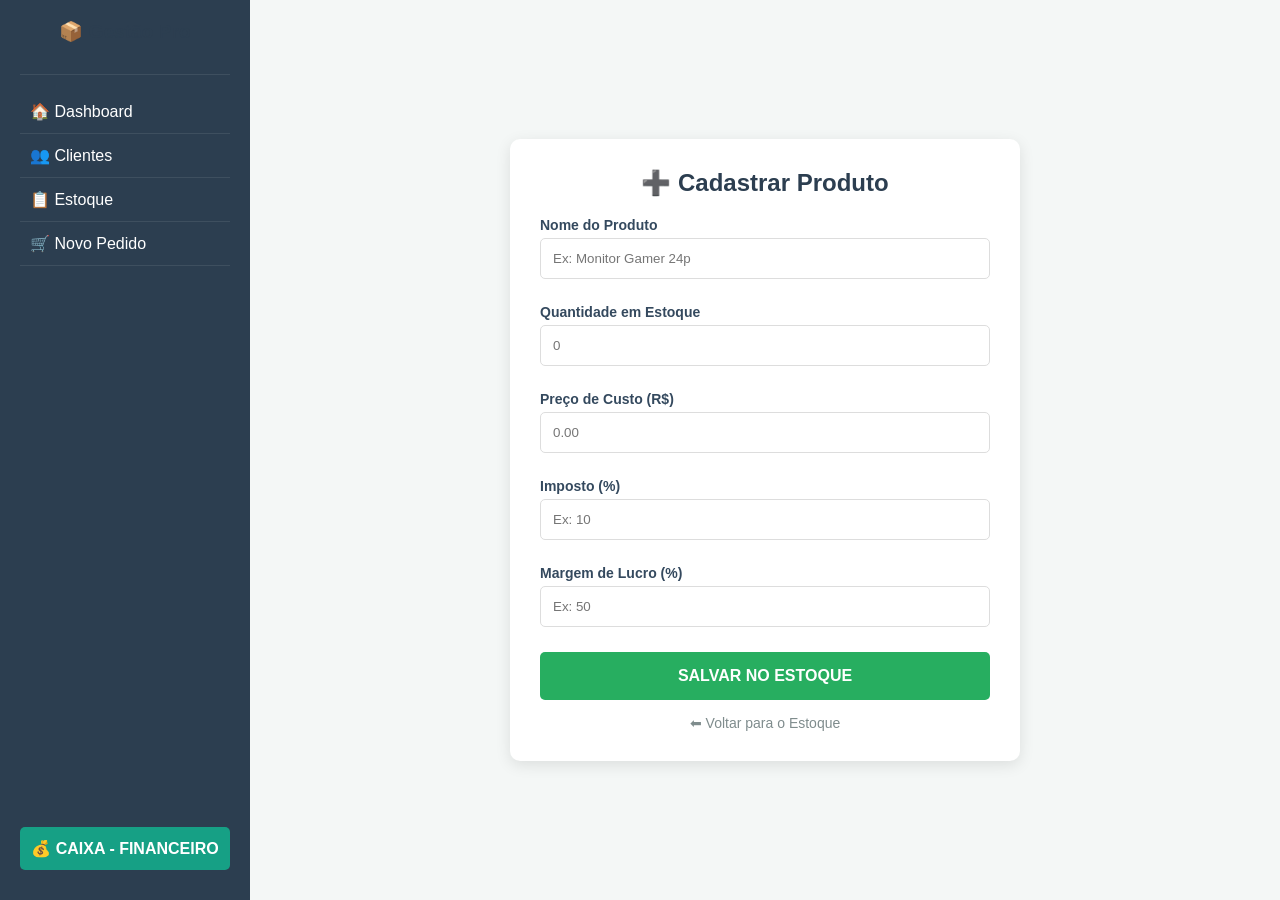
==== SistemaGestaoAPI/wwwroot/cadastro.html @ ae63727e "PRIMEIRO" ====
<!DOCTYPE html>
<html lang="pt-br">
<head>
    <meta charset="UTF-8">
    <title>Novo Produto - Gestão Pro</title>
    <style>
        body { font-family: 'Segoe UI', sans-serif; margin: 0; display: flex; background: #f4f7f6; }
        
        /* Sidebar Atualizada com Flexbox */
        .sidebar { 
            width: 250px; 
            height: 100vh; 
            background: #2c3e50; 
            color: white; 
            padding: 20px; 
            position: fixed; 
            display: flex; 
            flex-direction: column; 
            box-sizing: border-box; 
            z-index: 100;
        }
        .sidebar h2 { text-align: center; font-size: 1.2rem; }
        .sidebar hr { border: 0; border-top: 1px solid #3e4f5f; margin: 15px 0; }
        .sidebar a { color: white; text-decoration: none; display: block; padding: 12px 10px; border-bottom: 1px solid #3e4f5f; transition: 0.3s; }
        .sidebar a:hover { background: #34495e; padding-left: 15px; }

        /* Botão do final */
        .botao-final { 
            margin-top: auto; 
            background: #16a085; 
            color: white; 
            border-radius: 5px; 
            border-bottom: none !important; 
            margin-bottom: 10px;
            font-weight: bold;
            text-align: center;
        }

        /* Área de Conteúdo Centralizada */
        .content { 
            margin-left: 250px; 
            padding: 30px; 
            width: calc(100% - 250px); 
            display: flex; 
            justify-content: center; 
            align-items: center;
            min-height: 100vh;
            box-sizing: border-box;
        }

        .card { 
            background: white; 
            padding: 30px; 
            border-radius: 10px; 
            box-shadow: 0 4px 15px rgba(0,0,0,0.1); 
            width: 100%; 
            max-width: 450px; 
        }

        h2 { color: #2c3e50; margin-top: 0; text-align: center; }
        label { display: block; margin-top: 10px; font-weight: bold; color: #34495e; font-size: 14px; }
        input { width: 100%; padding: 12px; margin: 5px 0 15px 0; border: 1px solid #ddd; border-radius: 5px; box-sizing: border-box; }
        
        button { 
            width: 100%; 
            padding: 15px; 
            background: #27ae60; 
            color: white; 
            border: none; 
            border-radius: 5px; 
            cursor: pointer; 
            font-size: 16px; 
            font-weight: bold; 
            transition: 0.3s;
            margin-top: 10px;
        }
        button:hover { background: #219150; }
        
        .voltar { display: block; text-align: center; margin-top: 15px; color: #7f8c8d; text-decoration: none; font-size: 14px; }
        .voltar:hover { text-decoration: underline; }
    </style>
</head>
<body>

<div class="sidebar">
    <h2>📦 Gestão Pro</h2>
    <hr>
    <a href="dashboard.html">🏠 Dashboard</a>
    <a href="clientes.html">👥 Clientes</a>
    <a href="estoque.html">📋 Estoque</a>
    <a href="pedido.html">🛒 Novo Pedido</a>
    
     
    
    <a href="financeiro.html" class="botao-final">💰 CAIXA - FINANCEIRO</a> 
</div>

<div class="content">
    <div class="card">
        <h2>➕ Cadastrar Produto</h2>
        
        <label>Nome do Produto</label>
        <input type="text" id="nome" placeholder="Ex: Monitor Gamer 24p">
        
        <label>Quantidade em Estoque</label>
        <input type="number" id="estoque" placeholder="0">
        
        <label>Preço de Custo (R$)</label>
        <input type="number" id="custo" step="0.01" placeholder="0.00">
        
        <label>Imposto (%)</label>
        <input type="number" id="imposto" step="0.1" placeholder="Ex: 10">
        
        <label>Margem de Lucro (%)</label>
        <input type="number" id="margem" step="0.1" placeholder="Ex: 50">
        
        <button onclick="enviarParaApi()">SALVAR NO ESTOQUE</button>
        <a href="estoque.html" class="voltar">⬅ Voltar para o Estoque</a>
    </div>
</div>

<script>
    async function enviarParaApi() {
        // Validação simples
        const nome = document.getElementById('nome').value;
        if(!nome) return alert("Por favor, digite o nome do produto.");

        const produto = {
            nome: nome,
            lote: "LOTE-" + Math.floor(Math.random() * 9000),
            validade: "2030-12-31T00:00:00",
            quantidadeEstoque: parseInt(document.getElementById('estoque').value) || 0,
            precoCusto: parseFloat(document.getElementById('custo').value) || 0,
            percentualImposto: parseFloat(document.getElementById('imposto').value) || 0,
            margemLucro: parseFloat(document.getElementById('margem').value) || 0
        };

        try {
            const response = await fetch('/api/Produtos', {
                method: 'POST',
                headers: { 'Content-Type': 'application/json' },
                body: JSON.stringify(produto)
            });

            if (response.ok) {
                alert("✅ Produto cadastrado com sucesso!");
                window.location.href = "estoque.html"; 
            } else {
                alert("❌ Erro ao cadastrar. Verifique se o servidor está rodando.");
            }
        } catch (error) {
            alert("❌ Erro de conexão com a API.");
        }
    }
</script>

</body>
</html>
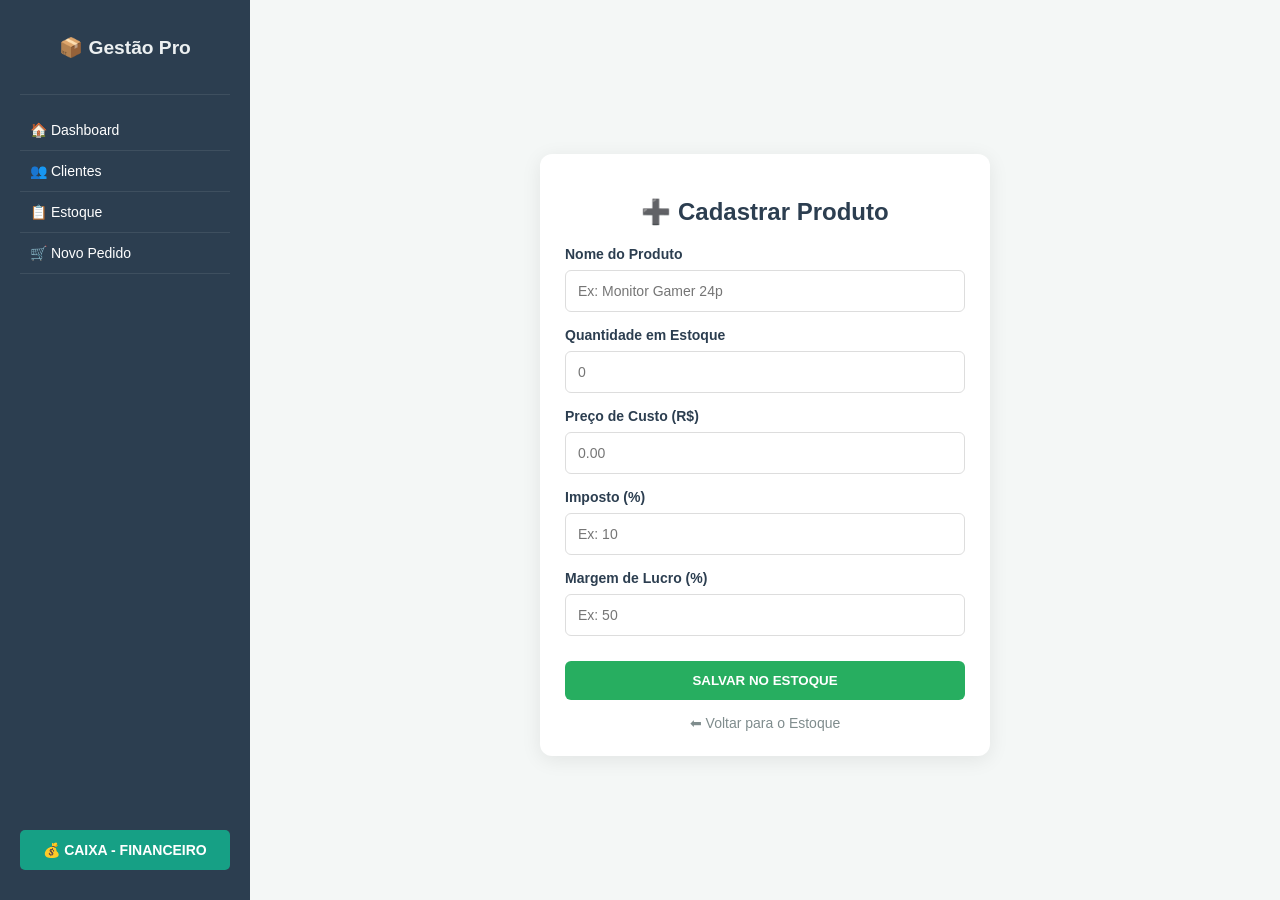
==== commit 0d201708: "MUDANÇAS VISUAIS CSS" ====
--- a/SistemaGestaoAPI/wwwroot/cadastro.html
+++ b/SistemaGestaoAPI/wwwroot/cadastro.html
@@ -3,82 +3,7 @@
 <head>
     <meta charset="UTF-8">
     <title>Novo Produto - Gestão Pro</title>
-    <style>
-        body { font-family: 'Segoe UI', sans-serif; margin: 0; display: flex; background: #f4f7f6; }
-        
-        /* Sidebar Atualizada com Flexbox */
-        .sidebar { 
-            width: 250px; 
-            height: 100vh; 
-            background: #2c3e50; 
-            color: white; 
-            padding: 20px; 
-            position: fixed; 
-            display: flex; 
-            flex-direction: column; 
-            box-sizing: border-box; 
-            z-index: 100;
-        }
-        .sidebar h2 { text-align: center; font-size: 1.2rem; }
-        .sidebar hr { border: 0; border-top: 1px solid #3e4f5f; margin: 15px 0; }
-        .sidebar a { color: white; text-decoration: none; display: block; padding: 12px 10px; border-bottom: 1px solid #3e4f5f; transition: 0.3s; }
-        .sidebar a:hover { background: #34495e; padding-left: 15px; }
-
-        /* Botão do final */
-        .botao-final { 
-            margin-top: auto; 
-            background: #16a085; 
-            color: white; 
-            border-radius: 5px; 
-            border-bottom: none !important; 
-            margin-bottom: 10px;
-            font-weight: bold;
-            text-align: center;
-        }
-
-        /* Área de Conteúdo Centralizada */
-        .content { 
-            margin-left: 250px; 
-            padding: 30px; 
-            width: calc(100% - 250px); 
-            display: flex; 
-            justify-content: center; 
-            align-items: center;
-            min-height: 100vh;
-            box-sizing: border-box;
-        }
-
-        .card { 
-            background: white; 
-            padding: 30px; 
-            border-radius: 10px; 
-            box-shadow: 0 4px 15px rgba(0,0,0,0.1); 
-            width: 100%; 
-            max-width: 450px; 
-        }
-
-        h2 { color: #2c3e50; margin-top: 0; text-align: center; }
-        label { display: block; margin-top: 10px; font-weight: bold; color: #34495e; font-size: 14px; }
-        input { width: 100%; padding: 12px; margin: 5px 0 15px 0; border: 1px solid #ddd; border-radius: 5px; box-sizing: border-box; }
-        
-        button { 
-            width: 100%; 
-            padding: 15px; 
-            background: #27ae60; 
-            color: white; 
-            border: none; 
-            border-radius: 5px; 
-            cursor: pointer; 
-            font-size: 16px; 
-            font-weight: bold; 
-            transition: 0.3s;
-            margin-top: 10px;
-        }
-        button:hover { background: #219150; }
-        
-        .voltar { display: block; text-align: center; margin-top: 15px; color: #7f8c8d; text-decoration: none; font-size: 14px; }
-        .voltar:hover { text-decoration: underline; }
-    </style>
+    <link rel="stylesheet" href="css/EstiloGeral.css?v=1.1">
 </head>
 <body>
 
@@ -89,70 +14,49 @@
     <a href="clientes.html">👥 Clientes</a>
     <a href="estoque.html">📋 Estoque</a>
     <a href="pedido.html">🛒 Novo Pedido</a>
-    
-     
-    
     <a href="financeiro.html" class="botao-final">💰 CAIXA - FINANCEIRO</a> 
 </div>
 
-<div class="content">
-    <div class="card">
-        <h2>➕ Cadastrar Produto</h2>
+<div class="content" style="justify-content: center; align-items: center; min-height: 100vh;">
+    <div class="card-formulario" style="max-width: 450px;">
+        <h2 style="text-align: center; color: #2c3e50; margin-bottom: 20px;">➕ Cadastrar Produto</h2>
         
-        <label>Nome do Produto</label>
-        <input type="text" id="nome" placeholder="Ex: Monitor Gamer 24p">
+        <div class="form-group">
+            <label>Nome do Produto</label>
+            <input type="text" id="nome" placeholder="Ex: Monitor Gamer 24p">
+        </div>
         
-        <label>Quantidade em Estoque</label>
-        <input type="number" id="estoque" placeholder="0">
+        <div class="form-group">
+            <label>Quantidade em Estoque</label>
+            <input type="number" id="estoque" placeholder="0">
+        </div>
         
-        <label>Preço de Custo (R$)</label>
-        <input type="number" id="custo" step="0.01" placeholder="0.00">
+        <div class="form-group">
+            <label>Preço de Custo (R$)</label>
+            <input type="number" id="custo" step="0.01" placeholder="0.00">
+        </div>
         
-        <label>Imposto (%)</label>
-        <input type="number" id="imposto" step="0.1" placeholder="Ex: 10">
+        <div class="form-group">
+            <label>Imposto (%)</label>
+            <input type="number" id="imposto" step="0.1" placeholder="Ex: 10">
+        </div>
         
-        <label>Margem de Lucro (%)</label>
-        <input type="number" id="margem" step="0.1" placeholder="Ex: 50">
+        <div class="form-group">
+            <label>Margem de Lucro (%)</label>
+            <input type="number" id="margem" step="0.1" placeholder="Ex: 50">
+        </div>
         
-        <button onclick="enviarParaApi()">SALVAR NO ESTOQUE</button>
-        <a href="estoque.html" class="voltar">⬅ Voltar para o Estoque</a>
+        <button class="btn-sucesso" style="width: 100%; margin-top: 10px;" onclick="enviarParaApi()">
+            SALVAR NO ESTOQUE
+        </button>
+        
+        <a href="estoque.html" style="display: block; text-align: center; margin-top: 15px; color: #7f8c8d; text-decoration: none; font-size: 14px;">
+            ⬅ Voltar para o Estoque
+        </a>
     </div>
 </div>
 
-<script>
-    async function enviarParaApi() {
-        // Validação simples
-        const nome = document.getElementById('nome').value;
-        if(!nome) return alert("Por favor, digite o nome do produto.");
-
-        const produto = {
-            nome: nome,
-            lote: "LOTE-" + Math.floor(Math.random() * 9000),
-            validade: "2030-12-31T00:00:00",
-            quantidadeEstoque: parseInt(document.getElementById('estoque').value) || 0,
-            precoCusto: parseFloat(document.getElementById('custo').value) || 0,
-            percentualImposto: parseFloat(document.getElementById('imposto').value) || 0,
-            margemLucro: parseFloat(document.getElementById('margem').value) || 0
-        };
-
-        try {
-            const response = await fetch('/api/Produtos', {
-                method: 'POST',
-                headers: { 'Content-Type': 'application/json' },
-                body: JSON.stringify(produto)
-            });
-
-            if (response.ok) {
-                alert("✅ Produto cadastrado com sucesso!");
-                window.location.href = "estoque.html"; 
-            } else {
-                alert("❌ Erro ao cadastrar. Verifique se o servidor está rodando.");
-            }
-        } catch (error) {
-            alert("❌ Erro de conexão com a API.");
-        }
-    }
-</script>
+<script src="js/cadastro_produto.js"></script>
 
 </body>
 </html>
--- a/SistemaGestaoAPI/wwwroot/css/EstiloGeral.css
+++ b/SistemaGestaoAPI/wwwroot/css/EstiloGeral.css
@@ -0,0 +1,181 @@
+/* --- CONFIGURAÇÕES GERAIS --- */
+body { 
+    font-family: 'Segoe UI', Tahoma, Geneva, Verdana, sans-serif; 
+    margin: 0; 
+    display: flex; 
+    background: #f4f7f6; 
+    color: #333;
+    min-height: 100vh;
+}
+
+/* --- SIDEBAR (BARRA LATERAL FIXA) --- */
+.sidebar { 
+    width: 250px; 
+    height: 100vh; 
+    background: #2c3e50; 
+    color: white; 
+    padding: 20px; 
+    position: fixed; 
+    display: flex; /* Essencial para o botão ir para o fim */
+    flex-direction: column; 
+    box-sizing: border-box; 
+    z-index: 1000;
+}
+.sidebar h2 { text-align: center; font-size: 1.2rem; margin-bottom: 20px; color: #ecf0f1; }
+.sidebar hr { border: 0; border-top: 1px solid #3e4f5f; margin: 15px 0; }
+.sidebar a { 
+    color: white; 
+    text-decoration: none; 
+    display: block; 
+    padding: 12px 10px; 
+    border-bottom: 1px solid #3e4f5f; 
+    transition: 0.3s; 
+    font-size: 14px;
+}
+.sidebar a:hover { background: #34495e; padding-left: 15px; }
+
+/* BOTÃO CAIXA (Sempre no final da sidebar) */
+.botao-final { 
+    margin-top: auto !important; /* Empurra o botão para o rodapé da sidebar */
+    background: #16a085 !important; 
+    color: white !important; 
+    border-radius: 5px; 
+    font-weight: bold; 
+    text-align: center; 
+    padding: 12px;
+    margin-bottom: 10px;
+    border-bottom: none !important;
+}
+
+/* --- ÁREA DE CONTEÚDO --- */
+.content { 
+    margin-left: 250px; 
+    padding: 30px; 
+    width: calc(100% - 250px); 
+    box-sizing: border-box; 
+    display: flex;
+    flex-direction: column;
+}
+
+/* CLASSE PARA CENTRALIZAR (Use em: Cadastro e Financeiro) */
+.centralizar-item {
+    display: flex;
+    flex-direction: column;
+    justify-content: center;
+    align-items: center;
+    flex: 1; /* Isso faz ocupar o espaço entre a sidebar e o fim da tela */
+    min-height: 80vh;
+}
+
+/* --- CABEÇALHOS --- */
+.header-acoes, .header-estoque {
+    display: flex;
+    justify-content: space-between;
+    align-items: center;
+    margin-bottom: 25px;
+    width: 100%;
+}
+
+/* --- BOTÕES PADRONIZADOS --- */
+.btn-novo {
+    background-color: #3498db !important;
+    color: #ffffff !important;
+    padding: 10px 22px !important;
+    border-radius: 6px !important;
+    text-decoration: none !important;
+    font-weight: bold !important;
+    display: inline-flex !important;
+    align-items: center;
+    justify-content: center;
+    transition: 0.3s;
+    border: none !important;
+    cursor: pointer !important;
+    font-size: 14px !important;
+    height: 40px;
+}
+.btn-novo:hover { background-color: #2980b9 !important; }
+
+.btn-sucesso {
+    background-color: #27ae60 !important;
+    color: white !important;
+    border: none !important;
+    padding: 12px 20px;
+    border-radius: 6px;
+    font-weight: bold;
+    cursor: pointer;
+    transition: 0.3s;
+}
+.btn-sucesso:hover { background-color: #219150 !important; }
+
+button.btn-excluir, .btn-perigo {
+    background-color: #ff4d4d !important;
+    color: white !important;
+    border: none;
+    padding: 8px 15px;
+    border-radius: 5px;
+    cursor: pointer;
+    font-weight: bold;
+    font-size: 12px;
+    transition: 0.3s;
+}
+button.btn-excluir:hover { background-color: #ff3333 !important; }
+
+/* --- CARTÕES (CARDS) --- */
+.card-tabela, .card-formulario {
+    background: white;
+    padding: 25px;
+    border-radius: 12px;
+    box-shadow: 0 4px 20px rgba(0, 0, 0, 0.08);
+    margin-top: 10px;
+    width: 100%;
+    box-sizing: border-box;
+}
+
+/* --- FORMULÁRIOS --- */
+.form-group { margin-bottom: 15px; text-align: left; }
+.form-group label { display: block; font-weight: bold; margin-bottom: 8px; color: #2c3e50; font-size: 14px; }
+.form-group input, .form-group select { 
+    width: 100%; 
+    padding: 12px; 
+    border: 1px solid #ddd; 
+    border-radius: 6px; 
+    box-sizing: border-box;
+    font-size: 14px;
+}
+
+/* --- TABELAS --- */
+table { width: 100%; border-collapse: collapse; }
+th { 
+    background: #34495e; 
+    color: white; 
+    padding: 15px; 
+    text-align: left; 
+    font-size: 0.85rem;
+    text-transform: uppercase;
+}
+td { 
+    padding: 12px 15px; 
+    border-bottom: 1px solid #eee; 
+    font-size: 14px;
+}
+tbody tr:hover { background: #f9f9f9; }
+
+/* --- UTILITÁRIOS (STATUS) --- */
+.status-caixa {
+    padding: 10px;
+    border-radius: 8px;
+    font-weight: bold;
+    text-align: center;
+    margin-bottom: 20px;
+}
+/* Nova classe apenas para o Financeiro subir o conteúdo */
+.alinhamento-topo {
+    display: flex;
+    flex-direction: column;
+    align-items: center;    /* Mantém centralizado de lado */
+    justify-content: flex-start; /* Joga para o topo */
+    padding-top: 20px;      /* Espaço para não grudar no teto */
+    flex: 1;
+}
+.status-aberto { background: #d4edda; color: #155724; }
+.status-fechado { background: #f8d7da; color: #721c24; }
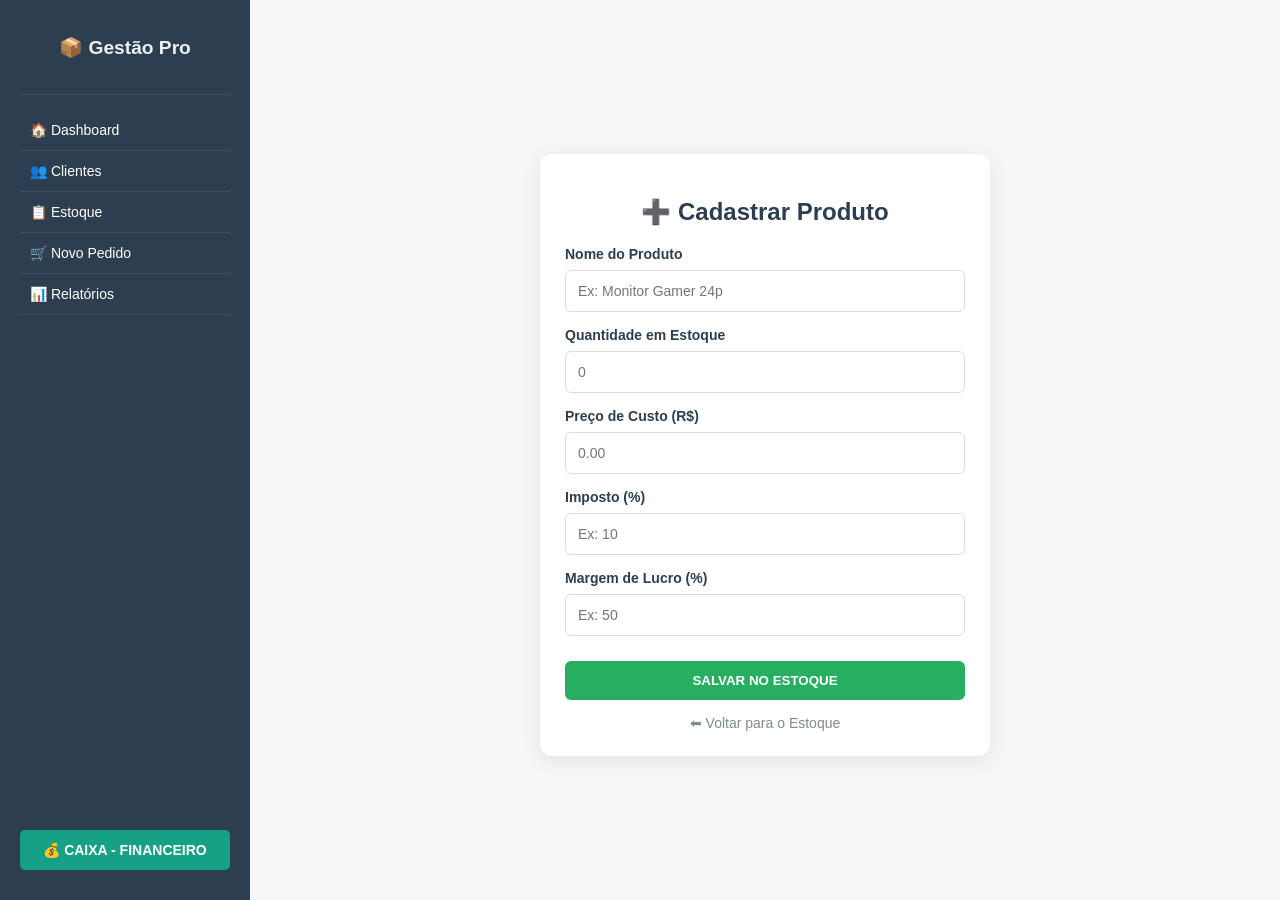
==== commit 56635284: "IMPLEMENTADO RELATORIO DE VENDAS" ====
--- a/SistemaGestaoAPI/wwwroot/cadastro.html
+++ b/SistemaGestaoAPI/wwwroot/cadastro.html
@@ -14,7 +14,8 @@
     <a href="clientes.html">👥 Clientes</a>
     <a href="estoque.html">📋 Estoque</a>
     <a href="pedido.html">🛒 Novo Pedido</a>
-    <a href="financeiro.html" class="botao-final">💰 CAIXA - FINANCEIRO</a> 
+    <a href="relatorios.html">📊 Relatórios</a>   
+    <a href="financeiro.html" class="botao-final">💰 CAIXA - FINANCEIRO</a>
 </div>
 
 <div class="content" style="justify-content: center; align-items: center; min-height: 100vh;">
--- a/SistemaGestaoAPI/wwwroot/css/EstiloGeral.css
+++ b/SistemaGestaoAPI/wwwroot/css/EstiloGeral.css
@@ -46,6 +46,21 @@
     margin-bottom: 10px;
     border-bottom: none !important;
 }
+.btn-finalizar {
+    background: #27ae60;
+    color: white;
+    border: none;
+    padding: 12px 25px;
+    border-radius: 6px;
+    font-size: 15px;
+    font-weight: bold;
+    cursor: pointer;
+    transition: 0.3s;
+}
+
+.btn-finalizar:hover {
+    background: #219150;
+}
 
 /* --- ÁREA DE CONTEÚDO --- */
 .content { 
@@ -78,20 +93,12 @@
 
 /* --- BOTÕES PADRONIZADOS --- */
 .btn-novo {
-    background-color: #3498db !important;
-    color: #ffffff !important;
-    padding: 10px 22px !important;
-    border-radius: 6px !important;
-    text-decoration: none !important;
-    font-weight: bold !important;
-    display: inline-flex !important;
-    align-items: center;
-    justify-content: center;
-    transition: 0.3s;
-    border: none !important;
-    cursor: pointer !important;
-    font-size: 14px !important;
-    height: 40px;
+    background: #3498db;
+    color: white;
+    padding: 10px 20px;
+    border-radius: 5px;
+    text-decoration: none;
+    font-weight: bold;
 }
 .btn-novo:hover { background-color: #2980b9 !important; }
 
